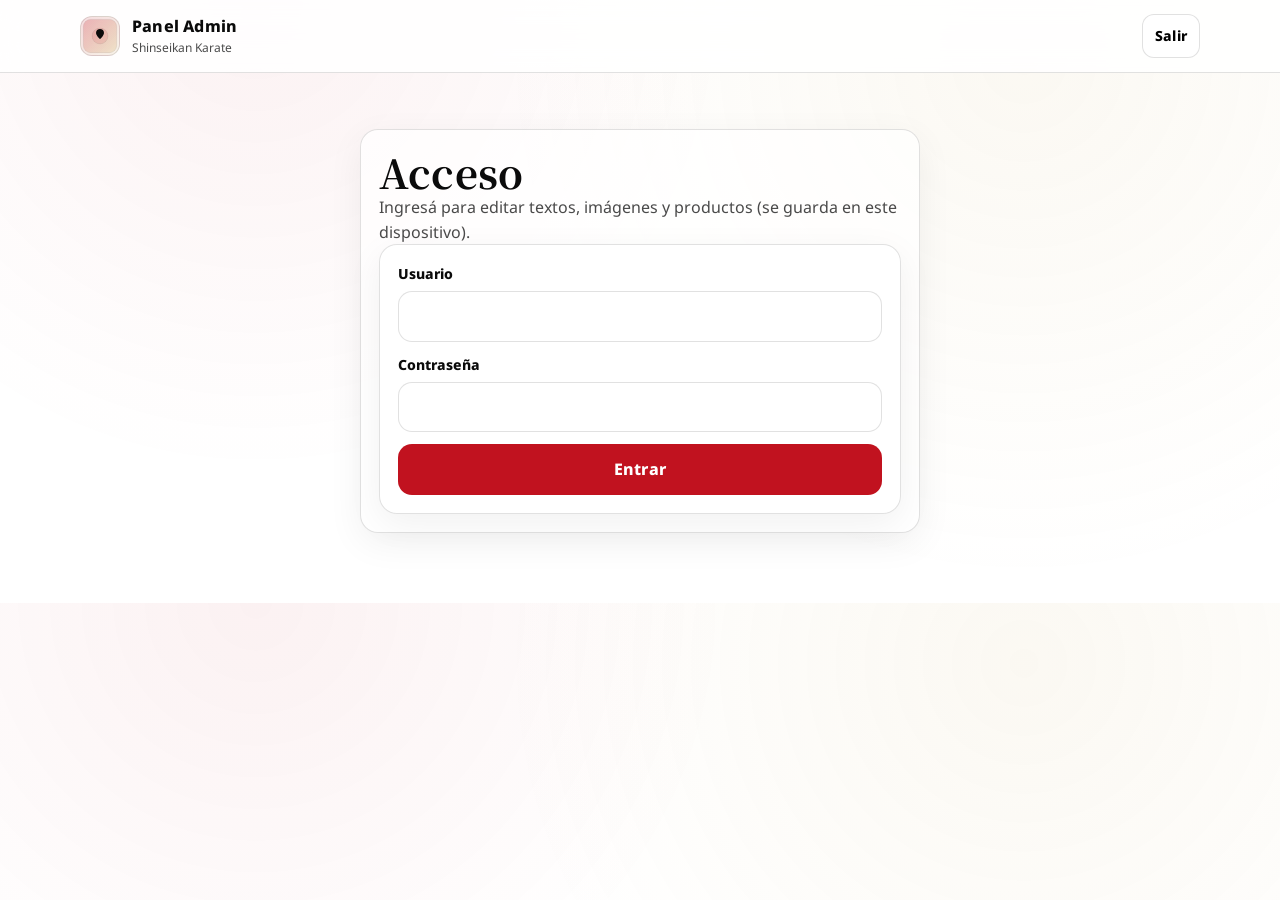
==== admin/index.html @ 9d5cec43 "goju ryu" ====
<!doctype html>
<html lang="es">
  <head>
    <meta charset="utf-8" />
    <meta name="viewport" content="width=device-width, initial-scale=1" />
    <meta name="robots" content="noindex,nofollow" />
    <title>Admin | Shinseikan Karate</title>
    <link rel="preconnect" href="https://fonts.googleapis.com" />
    <link rel="preconnect" href="https://fonts.gstatic.com" crossorigin />
    <link
      href="https://fonts.googleapis.com/css2?family=Noto+Sans:wght@400;600;700&family=Noto+Serif+JP:wght@600;700&display=swap"
      rel="stylesheet"
    />
    <link rel="stylesheet" href="../css/styles.css" />
    <link rel="stylesheet" href="../css/admin.css" />
  </head>

  <body class="admin-body">
    <header class="site-header admin-header">
      <div class="container header-inner">
        <a class="brand" href="../" aria-label="Volver al sitio">
          <img id="adminLogo" class="brand-logo" alt="Shinseikan Karate" />
          <div class="brand-text">
            <span class="brand-name">Panel Admin</span>
            <span class="brand-tagline">Shinseikan Karate</span>
          </div>
        </a>
        <div class="admin-header-actions">
          <button class="btn btn-ghost btn-small" id="btnLogout" type="button">Salir</button>
        </div>
      </div>
    </header>

    <main class="admin-main">
      <div class="container">
        <section class="admin-login card" id="loginPanel">
          <h1 class="section-title">Acceso</h1>
          <p class="section-lead">Ingresá para editar textos, imágenes y productos (se guarda en este dispositivo).</p>
          <form id="loginForm" class="form">
            <div class="form-row">
              <label for="u">Usuario</label>
              <input id="u" name="u" autocomplete="username" required />
            </div>
            <div class="form-row">
              <label for="p">Contraseña</label>
              <input id="p" name="p" type="password" autocomplete="current-password" required />
            </div>
            <div class="form-actions">
              <button class="btn btn-primary" type="submit">Entrar</button>
              <p class="form-note" id="loginError" role="alert" hidden></p>
            </div>
          </form>
        </section>

        <section id="adminPanel" hidden>
          <div class="admin-top">
            <div class="admin-intro">
              <h1 class="section-title">Administración</h1>
              <p class="section-lead">
                Cambios guardados en <code>localStorage</code>. Para verlos en la landing, recargá <code>/</code>.
              </p>
            </div>
            <div class="admin-actions">
              <button class="btn btn-dark" id="btnSaveAll" type="button">Guardar cambios</button>
              <button class="btn btn-ghost" id="btnReset" type="button">Restaurar defaults</button>
            </div>
          </div>

          <div class="admin-layout">
            <aside class="admin-nav card" aria-label="Secciones del panel">
              <button class="admin-tab" data-tab="tabBrand" type="button">Marca & contacto</button>
              <button class="admin-tab" data-tab="tabLanding" type="button">Textos landing</button>
              <button class="admin-tab" data-tab="tabMedia" type="button">Logo & medios</button>
              <button class="admin-tab" data-tab="tabDisciplines" type="button">Disciplinas</button>
              <button class="admin-tab" data-tab="tabClasses" type="button">Clases</button>
              <button class="admin-tab" data-tab="tabShop" type="button">Shop (KAI)</button>
              <button class="admin-tab" data-tab="tabBlocks" type="button">Bloques extra</button>
              <button class="admin-tab" data-tab="tabBackup" type="button">Backup</button>
            </aside>

            <section class="admin-content card" id="tabBrand" hidden>
              <h2 class="card-title">Marca & contacto</h2>
              <div class="form-grid">
                <div class="form-row">
                  <label for="brand_name">Nombre</label>
                  <input id="brand_name" />
                </div>
                <div class="form-row">
                  <label for="brand_tagline">Descripción</label>
                  <input id="brand_tagline" />
                </div>
                <div class="form-row">
                  <label for="sensei_name">Sensei principal</label>
                  <input id="sensei_name" />
                </div>
                <div class="form-row">
                  <label for="whatsapp_phone">WhatsApp (solo números, con país)</label>
                  <input id="whatsapp_phone" placeholder="543516742868" />
                </div>
                <div class="form-row">
                  <label for="address_full">Dirección</label>
                  <input id="address_full" />
                </div>
                <div class="form-row">
                  <label for="maps_url">Link “Abrir en Maps”</label>
                  <input id="maps_url" />
                </div>
                <div class="form-row">
                  <label for="maps_embed">Embed (iframe src)</label>
                  <input id="maps_embed" />
                </div>
              </div>
            </section>

            <section class="admin-content card" id="tabLanding" hidden>
              <h2 class="card-title">Textos landing</h2>
              <div class="form-grid">
                <div class="form-row">
                  <label for="hero_kicker">Hero kicker</label>
                  <input id="hero_kicker" />
                </div>
                <div class="form-row">
                  <label for="hero_title">Frase principal</label>
                  <input id="hero_title" />
                </div>
                <div class="form-row">
                  <label for="hero_subtitle">Subtítulo</label>
                  <textarea id="hero_subtitle" rows="3"></textarea>
                </div>
                <div class="form-row">
                  <label for="hero_bullets">Bullets (1 por línea)</label>
                  <textarea id="hero_bullets" rows="4"></textarea>
                </div>
                <div class="form-row">
                  <label for="hero_primary_cta">Botón 1</label>
                  <input id="hero_primary_cta" />
                </div>
                <div class="form-row">
                  <label for="hero_secondary_cta">Botón 2</label>
                  <input id="hero_secondary_cta" />
                </div>
                <div class="form-row">
                  <label for="about_title">Título “Sobre”</label>
                  <input id="about_title" />
                </div>
                <div class="form-row">
                  <label for="about_lead">Sobre (bajada)</label>
                  <input id="about_lead" />
                </div>
                <div class="form-row">
                  <label for="about_b1_title">Sobre — bloque 1 (título)</label>
                  <input id="about_b1_title" />
                </div>
                <div class="form-row">
                  <label for="about_b1_text">Sobre — bloque 1 (texto)</label>
                  <textarea id="about_b1_text" rows="3"></textarea>
                </div>
                <div class="form-row">
                  <label for="about_b2_title">Sobre — bloque 2 (título)</label>
                  <input id="about_b2_title" />
                </div>
                <div class="form-row">
                  <label for="about_b2_text">Sobre — bloque 2 (texto)</label>
                  <textarea id="about_b2_text" rows="3"></textarea>
                </div>
                <div class="form-row">
                  <label for="about_b3_title">Sobre — bloque 3 (título)</label>
                  <input id="about_b3_title" />
                </div>
                <div class="form-row">
                  <label for="about_b3_text">Sobre — bloque 3 (texto)</label>
                  <textarea id="about_b3_text" rows="3"></textarea>
                </div>
                <div class="form-row">
                  <label for="disciplines_lead">Disciplinas (bajada)</label>
                  <input id="disciplines_lead" />
                </div>
                <div class="form-row">
                  <label for="classes_lead">Clases (bajada)</label>
                  <input id="classes_lead" />
                </div>
                <div class="form-row">
                  <label for="classes_days">Días</label>
                  <input id="classes_days" />
                </div>
                <div class="form-row">
                  <label for="belts_lead">Cintos (bajada)</label>
                  <input id="belts_lead" />
                </div>
                <div class="form-row">
                  <label for="shop_lead">Shop (bajada)</label>
                  <input id="shop_lead" />
                </div>
                <div class="form-row">
                  <label for="location_lead">Ubicación (bajada)</label>
                  <input id="location_lead" />
                </div>
                <div class="form-row">
                  <label for="form_lead">Formulario (bajada)</label>
                  <input id="form_lead" />
                </div>
              </div>
            </section>

            <section class="admin-content card" id="tabMedia" hidden>
              <h2 class="card-title">Logo & medios</h2>
              <p class="card-text">
                El logo se guarda como imagen en <code>localStorage</code> (ideal PNG/SVG liviano). Si es muy grande, puede no
                guardar por límite de almacenamiento del navegador.
              </p>
              <div class="media-grid">
                <div class="media-preview">
                  <img id="logoPreview" alt="Vista previa del logo" />
                </div>
                <div class="media-actions">
                  <div class="form-row">
                    <label for="logoFile">Subir logo</label>
                    <input id="logoFile" type="file" accept="image/*" />
                  </div>
                  <div class="form-row">
                    <label for="logoAlt">Alt del logo</label>
                    <input id="logoAlt" />
                  </div>
                  <button class="btn btn-ghost" id="btnClearLogo" type="button">Quitar logo</button>
                </div>
              </div>
            </section>

            <section class="admin-content card" id="tabDisciplines" hidden>
              <h2 class="card-title">Disciplinas</h2>
              <div id="disciplinesEditor" class="stack"></div>
              <button class="btn btn-ghost" id="btnAddDiscipline" type="button">+ Agregar disciplina</button>
            </section>

            <section class="admin-content card" id="tabClasses" hidden>
              <h2 class="card-title">Clases (grupos)</h2>
              <div id="classesEditor" class="stack"></div>
              <button class="btn btn-ghost" id="btnAddClassGroup" type="button">+ Agregar grupo</button>
            </section>

            <section class="admin-content card" id="tabShop" hidden>
              <h2 class="card-title">Shop (KAI)</h2>
              <p class="card-text">Editá productos, imágenes y variantes (talle/color/precio).</p>
              <div id="productsEditor" class="stack"></div>
              <button class="btn btn-ghost" id="btnAddProduct" type="button">+ Agregar producto</button>
            </section>

            <section class="admin-content card" id="tabBlocks" hidden>
              <h2 class="card-title">Bloques extra</h2>
              <p class="card-text">
                Agregá secciones simples con título + texto. Se muestran en la landing debajo de “Disciplinas”.
              </p>
              <div id="blocksEditor" class="stack"></div>
              <button class="btn btn-ghost" id="btnAddBlock" type="button">+ Agregar bloque</button>
            </section>

            <section class="admin-content card" id="tabBackup" hidden>
              <h2 class="card-title">Backup</h2>
              <div class="grid-2">
                <div>
                  <h3 class="card-title">Exportar</h3>
                  <p class="card-text">Descargá un JSON con toda la configuración (recomendado antes de cambios grandes).</p>
                  <button class="btn btn-dark" id="btnExport" type="button">Descargar JSON</button>
                </div>
                <div>
                  <h3 class="card-title">Importar</h3>
                  <p class="card-text">Cargá un JSON exportado previamente.</p>
                  <input id="importFile" type="file" accept="application/json" />
                  <p class="form-note" id="importHint">Al importar, se reemplaza la configuración actual.</p>
                </div>
              </div>
            </section>
          </div>
        </section>
      </div>
    </main>

    <script src="../js/utils.js"></script>
    <script src="../js/storage.js"></script>
    <script src="../js/admin.js"></script>
  </body>
</html>
---- css/styles.css ----
:root {
  --bg: #ffffff;
  --fg: #0b0b0b;
  --muted: #4b4b4b;
  --subtle: #f3f3f3;
  --border: rgba(10, 10, 10, 0.12);
  --red: #c1121f;
  --gold: #c8a24a;
  --shadow: 0 18px 60px rgba(0, 0, 0, 0.12);
  --radius: 18px;
  --radius-sm: 12px;
  --container: 1120px;
  --font: "Noto Sans", system-ui, -apple-system, Segoe UI, Roboto, Arial, sans-serif;
  --font-jp: "Noto Serif JP", ui-serif, Georgia, serif;
}

*,
*::before,
*::after {
  box-sizing: border-box;
}

html {
  scroll-behavior: smooth;
}

body {
  margin: 0;
  color: var(--fg);
  background: var(--bg);
  font-family: var(--font);
  line-height: 1.55;
}

img {
  max-width: 100%;
  height: auto;
  display: block;
}

a {
  color: inherit;
  text-decoration: none;
}

button,
input,
textarea {
  font: inherit;
}

code {
  font-family: ui-monospace, SFMono-Regular, Menlo, Monaco, Consolas, "Liberation Mono", "Courier New", monospace;
}

.container {
  width: min(var(--container), calc(100% - 40px));
  margin: 0 auto;
}

.sr-only {
  position: absolute;
  width: 1px;
  height: 1px;
  padding: 0;
  margin: -1px;
  overflow: hidden;
  clip: rect(0, 0, 0, 0);
  white-space: nowrap;
  border: 0;
}

.skip-link {
  position: absolute;
  left: 16px;
  top: 16px;
  padding: 10px 12px;
  background: var(--fg);
  color: var(--bg);
  border-radius: 12px;
  transform: translateY(-200%);
  transition: transform 0.18s ease;
  z-index: 50;
}
.skip-link:focus {
  transform: translateY(0);
}

/* Header */
.site-header {
  position: sticky;
  top: 0;
  z-index: 40;
  background: rgba(255, 255, 255, 0.86);
  backdrop-filter: blur(14px);
  border-bottom: 1px solid var(--border);
}

.header-inner {
  display: flex;
  align-items: center;
  justify-content: space-between;
  gap: 16px;
  padding: 14px 0;
}

.brand {
  display: flex;
  align-items: center;
  gap: 12px;
}

.brand-logo {
  width: 44px;
  height: 44px;
  border-radius: 12px;
  background: linear-gradient(135deg, rgba(193, 18, 31, 0.14), rgba(200, 162, 74, 0.12));
  border: 1px solid var(--border);
}

.brand-name {
  font-weight: 800;
  letter-spacing: 0.2px;
}

.brand-tagline {
  display: block;
  font-size: 12px;
  color: var(--muted);
}

.nav {
  display: none;
  gap: 16px;
  align-items: center;
}

.nav a {
  font-size: 14px;
  color: rgba(11, 11, 11, 0.88);
  padding: 8px 10px;
  border-radius: 12px;
  transition: background 0.18s ease, color 0.18s ease;
}
.nav a:hover {
  background: rgba(0, 0, 0, 0.04);
}

.nav .nav-cta {
  background: var(--fg);
  color: var(--bg);
}
.nav .nav-cta:hover {
  background: #000;
}

.nav-toggle {
  width: 44px;
  height: 44px;
  border-radius: 14px;
  border: 1px solid var(--border);
  background: rgba(255, 255, 255, 0.6);
  display: inline-flex;
  align-items: center;
  justify-content: center;
}

.hamburger {
  width: 18px;
  height: 2px;
  background: var(--fg);
  position: relative;
  border-radius: 2px;
}
.hamburger::before,
.hamburger::after {
  content: "";
  position: absolute;
  left: 0;
  width: 18px;
  height: 2px;
  background: var(--fg);
  border-radius: 2px;
}
.hamburger::before {
  top: -6px;
}
.hamburger::after {
  top: 6px;
}

.mobile-nav {
  border-top: 1px solid var(--border);
  padding: 12px 0;
}
.mobile-nav a {
  display: block;
  padding: 12px 20px;
  color: rgba(11, 11, 11, 0.88);
}
.mobile-nav a:hover {
  background: rgba(0, 0, 0, 0.04);
}

@media (min-width: 980px) {
  .nav {
    display: flex;
  }
  .nav-toggle,
  .mobile-nav {
    display: none !important;
  }
}

/* Sections */
.section {
  padding: 72px 0;
}
.section-alt {
  background: linear-gradient(180deg, rgba(0, 0, 0, 0.018), rgba(0, 0, 0, 0.008));
}

.section-head {
  margin-bottom: 28px;
  display: grid;
  gap: 10px;
}

.section-title {
  margin: 0;
  font-size: clamp(26px, 3.2vw, 40px);
  line-height: 1.18;
  font-family: var(--font-jp);
  letter-spacing: 0.2px;
}

.section-lead {
  margin: 0;
  max-width: 70ch;
  color: rgba(11, 11, 11, 0.74);
}

/* Hero */
.hero {
  position: relative;
  overflow: clip;
  padding: 76px 0 46px;
}

.hero-inner {
  display: grid;
  gap: 24px;
}

.hero-copy {
  max-width: 68ch;
}

.hero-kicker {
  margin: 0 0 12px;
  display: inline-flex;
  align-items: center;
  gap: 10px;
  font-size: 13px;
  letter-spacing: 0.18em;
  text-transform: uppercase;
  color: rgba(11, 11, 11, 0.7);
}
.hero-kicker::before {
  content: "";
  width: 34px;
  height: 1px;
  background: linear-gradient(90deg, var(--red), transparent);
}

.hero-title {
  margin: 0 0 12px;
  font-size: clamp(36px, 4.2vw, 60px);
  line-height: 1.04;
  font-family: var(--font-jp);
}

.hero-subtitle {
  margin: 0 0 22px;
  color: rgba(11, 11, 11, 0.74);
}

.hero-actions {
  display: flex;
  flex-wrap: wrap;
  gap: 12px;
  margin-bottom: 18px;
}

.hero-meta {
  display: flex;
  flex-wrap: wrap;
  gap: 10px;
}

.meta-pill {
  border: 1px solid var(--border);
  background: rgba(255, 255, 255, 0.7);
  border-radius: 999px;
  padding: 10px 12px;
  display: inline-flex;
  gap: 10px;
  align-items: baseline;
}
.meta-label {
  font-size: 12px;
  color: rgba(11, 11, 11, 0.62);
}
.meta-value {
  font-weight: 700;
}

.hero-card {
  border: 1px solid var(--border);
  border-radius: var(--radius);
  background: rgba(255, 255, 255, 0.78);
  box-shadow: var(--shadow);
  padding: 18px;
  align-self: start;
}

.hero-card-top {
  display: flex;
  gap: 14px;
  align-items: center;
  margin-bottom: 12px;
}

.seal {
  width: 44px;
  height: 44px;
  border-radius: 14px;
  display: grid;
  place-items: center;
  color: var(--fg);
  background: linear-gradient(135deg, rgba(193, 18, 31, 0.16), rgba(200, 162, 74, 0.16));
  border: 1px solid var(--border);
  font-family: var(--font-jp);
  font-weight: 800;
  letter-spacing: 0.04em;
}

.hero-card-title {
  margin: 0;
  font-weight: 800;
}
.hero-card-sub {
  margin: 0;
  color: rgba(11, 11, 11, 0.68);
  font-size: 13px;
}

.hero-bullets {
  list-style: none;
  padding: 0;
  margin: 0 0 14px;
  display: grid;
  gap: 8px;
  color: rgba(11, 11, 11, 0.74);
}
.hero-bullets li {
  display: flex;
  gap: 10px;
}
.hero-bullets li::before {
  content: "";
  width: 10px;
  height: 10px;
  margin-top: 7px;
  border-radius: 999px;
  background: var(--gold);
  box-shadow: 0 0 0 3px rgba(200, 162, 74, 0.14);
}

.hero-bg {
  position: absolute;
  inset: 0;
  pointer-events: none;
}
.hero-grid {
  position: absolute;
  inset: -40px;
  opacity: 0.16;
  background-image: linear-gradient(var(--border) 1px, transparent 1px),
    linear-gradient(90deg, var(--border) 1px, transparent 1px);
  background-size: 72px 72px;
  transform: skewY(-6deg);
  transform-origin: top left;
}
.hero-sun {
  position: absolute;
  right: -160px;
  top: -160px;
  width: 420px;
  height: 420px;
  border-radius: 999px;
  background: radial-gradient(circle at 30% 30%, rgba(193, 18, 31, 0.22), rgba(193, 18, 31, 0.02) 60%);
}

@media (min-width: 980px) {
  .hero-inner {
    grid-template-columns: 1.3fr 0.9fr;
    align-items: center;
    gap: 26px;
  }
  .hero {
    padding: 96px 0 66px;
  }
}

/* Cards & grids */
.grid-3,
.grid-4,
.grid-2 {
  display: grid;
  gap: 14px;
}
.grid-3 {
  grid-template-columns: 1fr;
}
.grid-4 {
  grid-template-columns: 1fr;
}
.grid-2 {
  grid-template-columns: 1fr;
}

@media (min-width: 780px) {
  .grid-3 {
    grid-template-columns: repeat(3, 1fr);
  }
  .grid-4 {
    grid-template-columns: repeat(2, 1fr);
  }
  .grid-2 {
    grid-template-columns: repeat(2, 1fr);
  }
}
@media (min-width: 980px) {
  .grid-4 {
    grid-template-columns: repeat(4, 1fr);
  }
}

.card {
  border: 1px solid var(--border);
  background: rgba(255, 255, 255, 0.7);
  border-radius: var(--radius);
  padding: 18px;
  box-shadow: 0 10px 36px rgba(0, 0, 0, 0.06);
}
.card-title {
  margin: 0 0 8px;
  font-size: 18px;
  font-weight: 800;
}
.card-text {
  margin: 0;
  color: rgba(11, 11, 11, 0.72);
}

.discipline-card .disc-icon {
  width: 44px;
  height: 44px;
  border-radius: 14px;
  display: grid;
  place-items: center;
  border: 1px solid var(--border);
  background: rgba(193, 18, 31, 0.06);
  font-size: 18px;
  margin-bottom: 12px;
}
.discipline-card:hover {
  transform: translateY(-2px);
}

/* Buttons */
.btn {
  display: inline-flex;
  align-items: center;
  justify-content: center;
  gap: 10px;
  border-radius: 14px;
  padding: 12px 14px;
  border: 1px solid transparent;
  font-weight: 800;
  letter-spacing: 0.2px;
  transition: transform 0.16s ease, background 0.16s ease, border-color 0.16s ease, color 0.16s ease;
  cursor: pointer;
}
.btn:active {
  transform: translateY(1px);
}
.btn-primary {
  background: var(--red);
  color: #fff;
  border-color: rgba(193, 18, 31, 0.35);
}
.btn-primary:hover {
  background: #a80f1a;
}
.btn-ghost {
  background: rgba(255, 255, 255, 0.64);
  border-color: var(--border);
}
.btn-ghost:hover {
  background: rgba(0, 0, 0, 0.03);
}
.btn-dark {
  background: var(--fg);
  color: var(--bg);
  border-color: rgba(0, 0, 0, 0.34);
}
.btn-dark:hover {
  background: #000;
}
.btn-small {
  padding: 10px 12px;
  border-radius: 12px;
  font-size: 14px;
}

/* Classes */
.classes-panel {
  border: 1px solid var(--border);
  background: linear-gradient(135deg, rgba(0, 0, 0, 0.02), rgba(193, 18, 31, 0.02));
  border-radius: var(--radius);
  padding: 18px;
  display: flex;
  flex-wrap: wrap;
  gap: 12px;
  align-items: center;
  justify-content: space-between;
  margin-bottom: 14px;
}
.classes-days-label {
  margin: 0;
  font-size: 12px;
  color: rgba(11, 11, 11, 0.62);
  text-transform: uppercase;
  letter-spacing: 0.14em;
}
.classes-days-value {
  margin: 0;
  font-weight: 900;
  font-size: 18px;
  font-family: var(--font-jp);
}

/* Belts */
.belts {
  display: grid;
  grid-template-columns: repeat(2, 1fr);
  gap: 12px;
}
@media (min-width: 720px) {
  .belts {
    grid-template-columns: repeat(4, 1fr);
  }
}
@media (min-width: 980px) {
  .belts {
    grid-template-columns: repeat(8, 1fr);
  }
}
.belt {
  border: 1px solid var(--border);
  background: rgba(255, 255, 255, 0.72);
  border-radius: 16px;
  overflow: hidden;
  min-height: 92px;
  display: grid;
  grid-template-rows: 18px 1fr;
}
.belt-swatch {
  background: var(--belt, #eee);
  border-bottom: 1px solid rgba(0, 0, 0, 0.12);
}
.belt-name {
  margin: 0;
  padding: 12px;
  font-weight: 800;
  font-size: 14px;
  text-align: center;
}

/* Shop */
.kai {
  color: var(--gold);
  text-shadow: 0 1px 0 rgba(0, 0, 0, 0.06);
}
.products-toolbar {
  display: flex;
  gap: 12px;
  flex-wrap: wrap;
  align-items: center;
  justify-content: space-between;
  margin-bottom: 14px;
}
.search input {
  width: min(420px, 100%);
  padding: 12px 12px;
  border-radius: 14px;
  border: 1px solid var(--border);
  background: rgba(255, 255, 255, 0.72);
}
.chips {
  display: flex;
  flex-wrap: wrap;
  gap: 8px;
}
.chip {
  border: 1px solid var(--border);
  background: rgba(255, 255, 255, 0.7);
  border-radius: 999px;
  padding: 8px 10px;
  font-size: 13px;
  cursor: pointer;
}
.chip[data-active="true"] {
  border-color: rgba(193, 18, 31, 0.26);
  background: rgba(193, 18, 31, 0.06);
}

.grid-products {
  display: grid;
  grid-template-columns: 1fr;
  gap: 14px;
}
@media (min-width: 760px) {
  .grid-products {
    grid-template-columns: repeat(2, 1fr);
  }
}
@media (min-width: 1100px) {
  .grid-products {
    grid-template-columns: repeat(3, 1fr);
  }
}

.product {
  border: 1px solid var(--border);
  border-radius: var(--radius);
  overflow: hidden;
  background: rgba(255, 255, 255, 0.74);
  box-shadow: 0 10px 36px rgba(0, 0, 0, 0.06);
  display: grid;
}
.product-media {
  aspect-ratio: 16/10;
  background: linear-gradient(135deg, rgba(0, 0, 0, 0.05), rgba(193, 18, 31, 0.04));
  display: grid;
  place-items: center;
}
.product-media img {
  width: 100%;
  height: 100%;
  object-fit: cover;
}
.product-body {
  padding: 16px;
  display: grid;
  gap: 10px;
}
.product-title {
  margin: 0;
  font-weight: 900;
}
.product-desc {
  margin: 0;
  color: rgba(11, 11, 11, 0.72);
  font-size: 14px;
}
.product-row {
  display: flex;
  gap: 10px;
  align-items: center;
  justify-content: space-between;
}
.price {
  font-weight: 900;
  font-family: var(--font-jp);
}
.variant {
  width: 100%;
  padding: 10px 12px;
  border-radius: 14px;
  border: 1px solid var(--border);
  background: rgba(255, 255, 255, 0.75);
}

/* Location */
.location-grid {
  display: grid;
  gap: 14px;
}
@media (min-width: 980px) {
  .location-grid {
    grid-template-columns: 1fr 1.3fr;
    align-items: stretch;
  }
}
.location-actions {
  display: flex;
  flex-wrap: wrap;
  gap: 10px;
  margin-top: 12px;
}
.mini-list {
  margin: 14px 0 0;
  padding: 0;
  display: grid;
  gap: 10px;
}
.mini-list div {
  display: grid;
  gap: 2px;
}
.mini-list dt {
  font-size: 12px;
  color: rgba(11, 11, 11, 0.62);
  letter-spacing: 0.14em;
  text-transform: uppercase;
}
.mini-list dd {
  margin: 0;
  font-weight: 800;
}

.map {
  border-radius: var(--radius);
  overflow: hidden;
  border: 1px solid var(--border);
  min-height: 320px;
  background: rgba(0, 0, 0, 0.02);
}
.map iframe {
  width: 100%;
  height: 100%;
  min-height: 320px;
  border: 0;
}

/* Form */
.form {
  border: 1px solid var(--border);
  border-radius: var(--radius);
  background: rgba(255, 255, 255, 0.74);
  box-shadow: 0 10px 36px rgba(0, 0, 0, 0.06);
  padding: 18px;
  max-width: 720px;
}
.form-row {
  display: grid;
  gap: 6px;
  margin-bottom: 12px;
}
.form-row label {
  font-weight: 800;
  font-size: 14px;
}
.form-row input,
.form-row textarea {
  padding: 12px 12px;
  border-radius: 14px;
  border: 1px solid var(--border);
  background: rgba(255, 255, 255, 0.76);
}
.form-actions {
  display: grid;
  gap: 10px;
  margin-top: 12px;
}
.form-note {
  margin: 0;
  font-size: 13px;
  color: rgba(11, 11, 11, 0.64);
}

/* Footer */
.site-footer {
  padding: 44px 0;
  border-top: 1px solid var(--border);
  background: rgba(0, 0, 0, 0.012);
}
.footer-inner {
  display: grid;
  gap: 14px;
}
.footer-name {
  margin: 0;
  font-weight: 900;
  font-family: var(--font-jp);
}
.footer-sub {
  margin: 6px 0 0;
  color: rgba(11, 11, 11, 0.66);
}
.footer-links {
  display: flex;
  flex-wrap: wrap;
  gap: 10px;
}
.footer-links a {
  padding: 8px 10px;
  border-radius: 12px;
  border: 1px solid var(--border);
  background: rgba(255, 255, 255, 0.66);
  font-size: 14px;
}
.footer-links a:hover {
  background: rgba(0, 0, 0, 0.03);
}
.footer-small {
  margin: 0;
  color: rgba(11, 11, 11, 0.6);
  font-size: 13px;
}

/* Reveal */
.reveal {
  opacity: 0;
  transform: translateY(10px);
  transition: opacity 0.55s ease, transform 0.55s ease;
}
.reveal.is-visible {
  opacity: 1;
  transform: translateY(0);
}

@media (prefers-reduced-motion: reduce) {
  html {
    scroll-behavior: auto;
  }
  .reveal {
    transition: none;
  }
  .btn {
    transition: none;
  }
}
---- css/admin.css ----
.admin-body {
  background: radial-gradient(circle at 20% 0%, rgba(193, 18, 31, 0.06), transparent 40%),
    radial-gradient(circle at 80% 10%, rgba(200, 162, 74, 0.07), transparent 45%),
    var(--bg);
}

.admin-header .brand-logo {
  width: 40px;
  height: 40px;
}

.admin-main {
  padding: 26px 0 70px;
}

.admin-login {
  max-width: 560px;
  margin: 30px auto 0;
}

.admin-top {
  display: flex;
  flex-wrap: wrap;
  gap: 12px;
  align-items: flex-end;
  justify-content: space-between;
  margin-bottom: 14px;
}

.admin-actions {
  display: flex;
  gap: 10px;
  flex-wrap: wrap;
}

.admin-layout {
  display: grid;
  gap: 14px;
}

@media (min-width: 980px) {
  .admin-layout {
    grid-template-columns: 300px 1fr;
    align-items: start;
  }
}

.admin-nav {
  padding: 12px;
  display: grid;
  gap: 8px;
  position: sticky;
  top: 78px;
}

.admin-tab {
  width: 100%;
  text-align: left;
  border: 1px solid var(--border);
  background: rgba(255, 255, 255, 0.72);
  border-radius: 14px;
  padding: 10px 12px;
  cursor: pointer;
  font-weight: 800;
}
.admin-tab[data-active="true"] {
  background: rgba(193, 18, 31, 0.06);
  border-color: rgba(193, 18, 31, 0.22);
}

.admin-content {
  padding: 18px;
}

.form-grid {
  display: grid;
  gap: 12px;
}
@media (min-width: 780px) {
  .form-grid {
    grid-template-columns: repeat(2, 1fr);
  }
  .form-grid .form-row:nth-child(3n) {
    grid-column: span 2;
  }
}

.media-grid {
  display: grid;
  gap: 14px;
  align-items: start;
}
@media (min-width: 900px) {
  .media-grid {
    grid-template-columns: 0.9fr 1.1fr;
  }
}
.media-preview {
  border: 1px solid var(--border);
  border-radius: var(--radius);
  background: rgba(255, 255, 255, 0.75);
  min-height: 220px;
  display: grid;
  place-items: center;
  overflow: hidden;
}
.media-preview img {
  width: 100%;
  height: 100%;
  object-fit: contain;
  padding: 18px;
}
.media-actions {
  display: grid;
  gap: 10px;
}

.stack {
  display: grid;
  gap: 10px;
  margin-bottom: 12px;
}

.item {
  border: 1px solid var(--border);
  border-radius: 16px;
  background: rgba(255, 255, 255, 0.7);
  padding: 12px;
  display: grid;
  gap: 10px;
}
.item-head {
  display: flex;
  gap: 10px;
  align-items: center;
  justify-content: space-between;
}
.item-title {
  margin: 0;
  font-weight: 900;
}
.item-actions {
  display: flex;
  gap: 8px;
  flex-wrap: wrap;
}

.item-grid {
  display: grid;
  gap: 10px;
}
@media (min-width: 780px) {
  .item-grid {
    grid-template-columns: repeat(2, 1fr);
  }
}

.variants {
  display: grid;
  gap: 8px;
}
.variant-row {
  display: grid;
  grid-template-columns: 1fr 140px 44px;
  gap: 8px;
  align-items: center;
}
.variant-row input {
  width: 100%;
}

#loginError {
  color: var(--red);
  font-weight: 700;
}
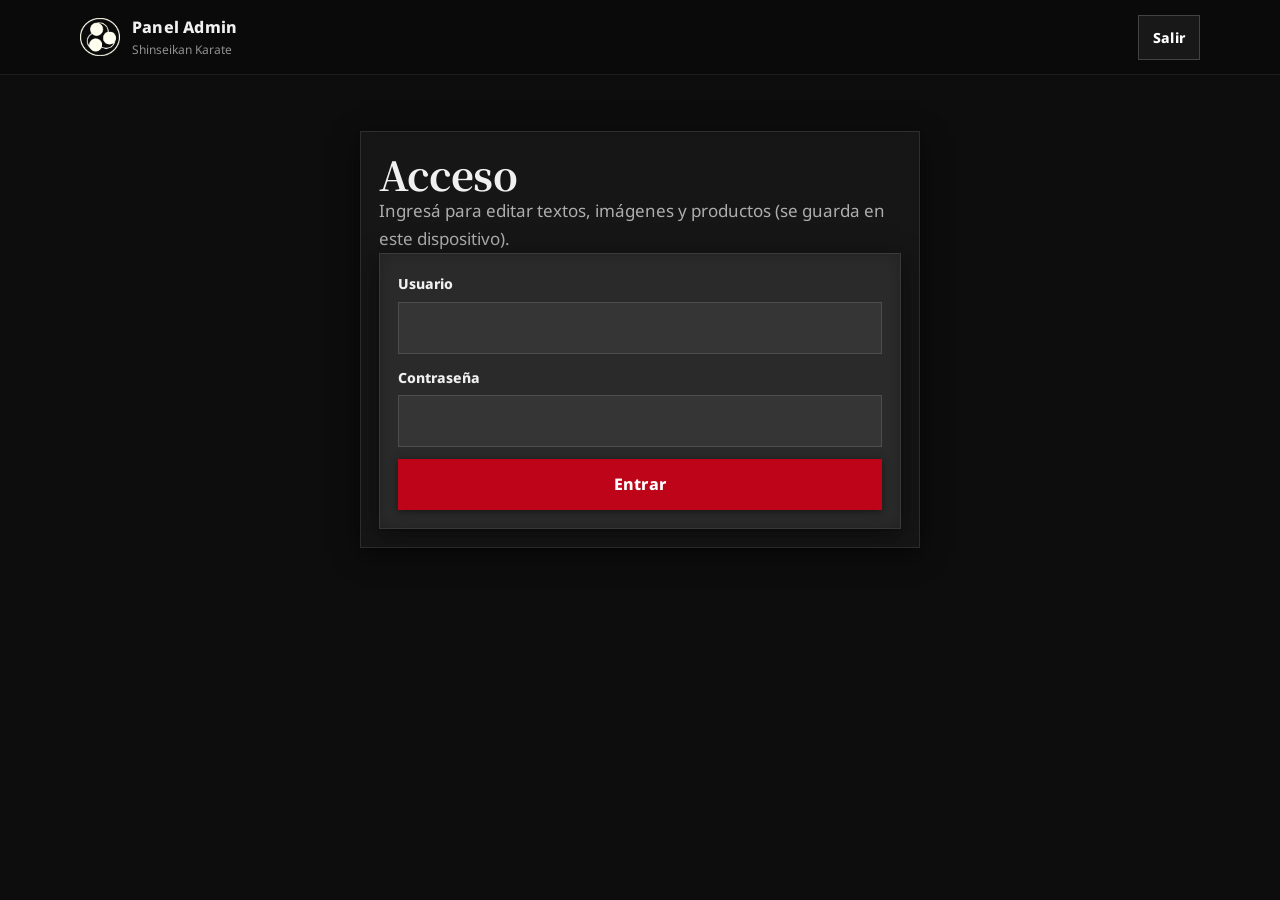
==== commit 32c87615: "pagina web" ====
--- a/admin/index.html
+++ b/admin/index.html
@@ -19,7 +19,7 @@
     <header class="site-header admin-header">
       <div class="container header-inner">
         <a class="brand" href="../" aria-label="Volver al sitio">
-          <img id="adminLogo" class="brand-logo" alt="Shinseikan Karate" />
+          <img id="adminLogo" class="brand-logo" alt="Shinseikan Karate" src="../img/logo-blanco.png" />
           <div class="brand-text">
             <span class="brand-name">Panel Admin</span>
             <span class="brand-tagline">Shinseikan Karate</span>
--- a/css/styles.css
+++ b/css/styles.css
@@ -1,18 +1,23 @@
-:root {
-  --bg: #ffffff;
-  --fg: #0b0b0b;
-  --muted: #4b4b4b;
-  --subtle: #f3f3f3;
-  --border: rgba(10, 10, 10, 0.12);
-  --red: #c1121f;
-  --gold: #c8a24a;
-  --shadow: 0 18px 60px rgba(0, 0, 0, 0.12);
-  --radius: 18px;
-  --radius-sm: 12px;
-  --container: 1120px;
-  --font: "Noto Sans", system-ui, -apple-system, Segoe UI, Roboto, Arial, sans-serif;
-  --font-jp: "Noto Serif JP", ui-serif, Georgia, serif;
-}
+:root { 
+  --bg: #111111; 
+  --fg: #ffffff; 
+  --text: #f0f0f0; 
+  --muted: rgba(255, 255, 255, 0.50); 
+  --soft: rgba(255, 255, 255, 0.70); 
+  --subtle: rgba(255, 255, 255, 0.04); 
+  --warm: rgba(193, 18, 31, 0.08); 
+  --border: rgba(255, 255, 255, 0.10); 
+  --red: #BD0418; 
+  --red-hover: #EB0000; 
+  --gold: #c8a24a; 
+  --shadow: 0 1px 2px rgba(0,0,0,0.3), 0 6px 24px rgba(0,0,0,0.5); 
+  --shadow-hero: 0 18px 60px rgba(0,0,0,0.6); 
+  --radius: 0px; 
+  --radius-sm: 0px; 
+  --container: 1120px; 
+  --font: "Noto Sans", system-ui, -apple-system, Segoe UI, Roboto, Arial, sans-serif; 
+  --font-jp: "Noto Serif JP", ui-serif, Georgia, serif; 
+} 
 
 *,
 *::before,
@@ -29,7 +34,8 @@
   color: var(--fg);
   background: var(--bg);
   font-family: var(--font);
-  line-height: 1.55;
+  line-height: 1.65;
+  color: var(--text);
 }
 
 img {
@@ -70,31 +76,36 @@
   border: 0;
 }
 
-.skip-link {
-  position: absolute;
-  left: 16px;
-  top: 16px;
-  padding: 10px 12px;
-  background: var(--fg);
-  color: var(--bg);
-  border-radius: 12px;
-  transform: translateY(-200%);
-  transition: transform 0.18s ease;
-  z-index: 50;
-}
+.skip-link { 
+  position: absolute; 
+  left: 16px; 
+  top: 16px; 
+  padding: 10px 12px; 
+  background: var(--fg); 
+  color: #0b0b0b; 
+  border-radius: 0; 
+  transform: translateY(-200%); 
+  transition: transform 0.18s ease; 
+  z-index: 50; 
+} 
 .skip-link:focus {
   transform: translateY(0);
 }
 
 /* Header */
-.site-header {
-  position: sticky;
-  top: 0;
-  z-index: 40;
-  background: rgba(255, 255, 255, 0.86);
-  backdrop-filter: blur(14px);
-  border-bottom: 1px solid var(--border);
-}
+.site-header { 
+  position: sticky; 
+  top: 0; 
+  z-index: 40; 
+  background: rgba(11,11,11,0.88); 
+  backdrop-filter: blur(16px); 
+  border-bottom: 1px solid rgba(255,255,255,0.08); 
+  transition: box-shadow 0.25s ease, background 0.25s ease; 
+} 
+.site-header.scrolled { 
+  background: rgba(8,8,8,0.96); 
+  box-shadow: 0 1px 0 rgba(255,255,255,0.06), 0 4px 20px rgba(0,0,0,0.6); 
+} 
 
 .header-inner {
   display: flex;
@@ -110,24 +121,39 @@
   gap: 12px;
 }
 
-.brand-logo {
-  width: 44px;
-  height: 44px;
-  border-radius: 12px;
-  background: linear-gradient(135deg, rgba(193, 18, 31, 0.14), rgba(200, 162, 74, 0.12));
-  border: 1px solid var(--border);
-}
+.brand-logo { 
+  width: 40px; 
+  height: 40px; 
+  object-fit: contain; 
+} 
+
+/* Logo top container */
+.logo-top-container {
+  display: flex;
+  justify-content: center;
+  align-items: center;
+  padding: 24px 0;
+  background: var(--bg);
+}
+
+.top-logo { 
+  width: 120px; 
+  height: 120px; 
+  object-fit: contain; 
+  border-radius: var(--radius-sm); 
+  border: 1px solid var(--border); 
+} 
 
 .brand-name {
   font-weight: 800;
   letter-spacing: 0.2px;
 }
 
-.brand-tagline {
-  display: block;
-  font-size: 12px;
-  color: var(--muted);
-}
+.brand-tagline { 
+  display: block; 
+  font-size: 12px; 
+  color: rgba(255,255,255,0.55); 
+} 
 
 .nav {
   display: none;
@@ -137,51 +163,52 @@
 
 .nav a {
   font-size: 14px;
-  color: rgba(11, 11, 11, 0.88);
+  color: var(--text);
   padding: 8px 10px;
-  border-radius: 12px;
+  border-radius: 0;
   transition: background 0.18s ease, color 0.18s ease;
 }
-.nav a:hover {
-  background: rgba(0, 0, 0, 0.04);
-}
-
-.nav .nav-cta {
-  background: var(--fg);
-  color: var(--bg);
-}
-.nav .nav-cta:hover {
-  background: #000;
-}
-
-.nav-toggle {
-  width: 44px;
-  height: 44px;
-  border-radius: 14px;
-  border: 1px solid var(--border);
-  background: rgba(255, 255, 255, 0.6);
-  display: inline-flex;
-  align-items: center;
-  justify-content: center;
-}
-
-.hamburger {
-  width: 18px;
-  height: 2px;
-  background: var(--fg);
-  position: relative;
-  border-radius: 2px;
-}
-.hamburger::before,
-.hamburger::after {
+.nav a:hover { 
+  background: rgba(255,255,255,0.06); 
+} 
+
+.nav .nav-cta { 
+  background: #BD0418; 
+  color: #ffffff; 
+  border: 1px solid rgba(189,4,24,0.6); 
+} 
+.nav .nav-cta:hover { 
+  background: #EB0000; 
+} 
+
+.nav-toggle { 
+  width: 44px; 
+  height: 44px; 
+  border-radius: 0; 
+  border: 1px solid rgba(255,255,255,0.16); 
+  background: rgba(255,255,255,0.08); 
+  display: inline-flex; 
+  align-items: center; 
+  justify-content: center; 
+} 
+
+.hamburger { 
+  width: 18px; 
+  height: 2px; 
+  background: #ffffff; 
+  position: relative; 
+  border-radius: 2px; 
+} 
+.hamburger::before, 
+.hamburger::after { 
   content: "";
   position: absolute;
   left: 0;
   width: 18px;
   height: 2px;
-  background: var(--fg);
-  border-radius: 2px;
-}
+  background: #ffffff; 
+  border-radius: 2px; 
+} 
 .hamburger::before {
   top: -6px;
 }
@@ -196,11 +223,11 @@
 .mobile-nav a {
   display: block;
   padding: 12px 20px;
-  color: rgba(11, 11, 11, 0.88);
-}
-.mobile-nav a:hover {
-  background: rgba(0, 0, 0, 0.04);
-}
+  color: var(--text);
+}
+.mobile-nav a:hover { 
+  background: rgba(255,255,255,0.06); 
+} 
 
 @media (min-width: 980px) {
   .nav {
@@ -216,9 +243,9 @@
 .section {
   padding: 72px 0;
 }
-.section-alt {
-  background: linear-gradient(180deg, rgba(0, 0, 0, 0.018), rgba(0, 0, 0, 0.008));
-}
+.section-alt { 
+  background: rgba(193,18,31,0.06); 
+} 
 
 .section-head {
   margin-bottom: 28px;
@@ -231,14 +258,15 @@
   font-size: clamp(26px, 3.2vw, 40px);
   line-height: 1.18;
   font-family: var(--font-jp);
-  letter-spacing: 0.2px;
-}
-
-.section-lead {
-  margin: 0;
-  max-width: 70ch;
-  color: rgba(11, 11, 11, 0.74);
-}
+  letter-spacing: -0.022em;
+}
+
+.section-lead { 
+  margin: 0; 
+  max-width: 62ch; 
+  color: rgba(255,255,255,0.65); 
+  font-size: 1.0625rem; 
+} 
 
 /* Hero */
 .hero {
@@ -256,34 +284,35 @@
   max-width: 68ch;
 }
 
-.hero-kicker {
+.hero-kicker { 
   margin: 0 0 12px;
   display: inline-flex;
   align-items: center;
   gap: 10px;
   font-size: 13px;
-  letter-spacing: 0.18em;
+  letter-spacing: 0.12em;
   text-transform: uppercase;
-  color: rgba(11, 11, 11, 0.7);
-}
-.hero-kicker::before {
+  color: rgba(255,255,255,0.85); 
+} 
+.hero-kicker::before { 
   content: "";
   width: 34px;
   height: 1px;
-  background: linear-gradient(90deg, var(--red), transparent);
-}
+  background: linear-gradient(90deg, var(--red), transparent); 
+} 
 
 .hero-title {
   margin: 0 0 12px;
   font-size: clamp(36px, 4.2vw, 60px);
   line-height: 1.04;
   font-family: var(--font-jp);
-}
-
-.hero-subtitle {
-  margin: 0 0 22px;
-  color: rgba(11, 11, 11, 0.74);
-}
+  letter-spacing: -0.022em;
+}
+
+.hero-subtitle { 
+  margin: 0 0 22px; 
+  color: rgba(255,255,255,0.65); 
+} 
 
 .hero-actions {
   display: flex;
@@ -298,31 +327,32 @@
   gap: 10px;
 }
 
-.meta-pill {
-  border: 1px solid var(--border);
-  background: rgba(255, 255, 255, 0.7);
-  border-radius: 999px;
-  padding: 10px 12px;
-  display: inline-flex;
-  gap: 10px;
-  align-items: baseline;
-}
-.meta-label {
-  font-size: 12px;
-  color: rgba(11, 11, 11, 0.62);
-}
+.meta-pill { 
+  border: 1px solid var(--border); 
+  background: rgba(255,255,255,0.05); 
+  border-radius: 0; 
+  padding: 11px 16px; 
+  display: inline-flex; 
+  gap: 10px; 
+  align-items: baseline; 
+  font-size: 13.5px; 
+} 
+.meta-label { 
+  font-size: 12px; 
+  color: rgba(255,255,255,0.55); 
+} 
 .meta-value {
   font-weight: 700;
 }
 
-.hero-card {
-  border: 1px solid var(--border);
-  border-radius: var(--radius);
-  background: rgba(255, 255, 255, 0.78);
-  box-shadow: var(--shadow);
-  padding: 18px;
-  align-self: start;
-}
+.hero-card { 
+  border: 1px solid rgba(193, 18, 31, 0.12); 
+  border-radius: 0; 
+  background: rgba(255,255,255,0.05); 
+  box-shadow: var(--shadow-hero); 
+  padding: 18px; 
+  align-self: start; 
+} 
 
 .hero-card-top {
   display: flex;
@@ -331,38 +361,38 @@
   margin-bottom: 12px;
 }
 
-.seal {
+.seal { 
   width: 44px;
   height: 44px;
-  border-radius: 14px;
+  border-radius: 0;
   display: grid;
   place-items: center;
-  color: var(--fg);
-  background: linear-gradient(135deg, rgba(193, 18, 31, 0.16), rgba(200, 162, 74, 0.16));
-  border: 1px solid var(--border);
-  font-family: var(--font-jp);
-  font-weight: 800;
-  letter-spacing: 0.04em;
-}
+  color: #ffffff; 
+  background: linear-gradient(135deg, rgba(189,4,24,0.22), rgba(200,162,74,0.10)); 
+  border: 1px solid rgba(255,255,255,0.14); 
+  font-family: var(--font-jp); 
+  font-weight: 800; 
+  letter-spacing: 0.04em; 
+} 
 
 .hero-card-title {
   margin: 0;
   font-weight: 800;
 }
-.hero-card-sub {
-  margin: 0;
-  color: rgba(11, 11, 11, 0.68);
-  font-size: 13px;
-}
-
-.hero-bullets {
+.hero-card-sub { 
+  margin: 0; 
+  color: rgba(255,255,255,0.65); 
+  font-size: 13px; 
+} 
+
+.hero-bullets { 
   list-style: none;
   padding: 0;
   margin: 0 0 14px;
   display: grid;
   gap: 8px;
-  color: rgba(11, 11, 11, 0.74);
-}
+  color: rgba(255,255,255,0.70); 
+} 
 .hero-bullets li {
   display: flex;
   gap: 10px;
@@ -372,9 +402,9 @@
   width: 10px;
   height: 10px;
   margin-top: 7px;
-  border-radius: 999px;
+  border-radius: 0;
   background: var(--gold);
-  box-shadow: 0 0 0 3px rgba(200, 162, 74, 0.14);
+  box-shadow: 0 0 0 2px rgba(200, 162, 74, 0.1);
 }
 
 .hero-bg {
@@ -382,25 +412,173 @@
   inset: 0;
   pointer-events: none;
 }
-.hero-grid {
-  position: absolute;
-  inset: -40px;
-  opacity: 0.16;
-  background-image: linear-gradient(var(--border) 1px, transparent 1px),
-    linear-gradient(90deg, var(--border) 1px, transparent 1px);
-  background-size: 72px 72px;
-  transform: skewY(-6deg);
-  transform-origin: top left;
-}
-.hero-sun {
+.hero-grid { 
+  position: absolute; 
+  inset: -40px; 
+  opacity: 0.09; 
+  background-image: linear-gradient(var(--border) 1px, transparent 1px), 
+    linear-gradient(90deg, var(--border) 1px, transparent 1px); 
+  background-size: 72px 72px; 
+  transform: skewY(-6deg); 
+  transform-origin: top left; 
+} 
+.hero-sun { 
   position: absolute;
   right: -160px;
   top: -160px;
   width: 420px;
   height: 420px;
   border-radius: 999px;
-  background: radial-gradient(circle at 30% 30%, rgba(193, 18, 31, 0.22), rgba(193, 18, 31, 0.02) 60%);
-}
+  background: radial-gradient( 
+    circle at 30% 30%, 
+    rgba(193, 18, 31, 0.14), 
+    rgba(200, 162, 74, 0.06) 55%, 
+    transparent 70% 
+  ); 
+} 
+
+/* Home hero (referencia) */ 
+.home .logo-top-container { 
+  display: none; 
+} 
+ 
+.home .hero { 
+  padding: 44px 0 56px; 
+} 
+ 
+.home .hero-inner { 
+  grid-template-columns: 1fr; 
+  place-items: center; 
+  text-align: center; 
+  gap: 20px; 
+} 
+ 
+.home .hero-copy { 
+  max-width: 820px; 
+} 
+ 
+.home .hero-logo-wrap { 
+  width: min(440px, 96vw); 
+  aspect-ratio: 1/1; 
+  display: grid; 
+  place-items: center; 
+  margin: 0 auto 6px; 
+  background: radial-gradient(circle at center, rgba(193,18,31,0.18) 0%, transparent 68%); 
+} 
+ 
+@keyframes spin-logo { 
+  from { transform: rotate(0deg); } 
+  to { transform: rotate(360deg); } 
+} 
+@keyframes logo-appear { 
+  from { opacity: 0; transform: scale(0.85); } 
+  to { opacity: 1; transform: scale(1); } 
+} 
+@keyframes glow-pulse { 
+  0%, 100% { filter: drop-shadow(0 0 30px rgba(193,18,31,0.35)); } 
+  50% { filter: drop-shadow(0 0 60px rgba(193,18,31,0.65)); } 
+} 
+ 
+.home .logo-hero-spin { 
+  width: 340px; 
+  height: 340px; 
+  display: block; 
+  margin: 0 auto; 
+  animation: spin-logo 18s linear infinite, logo-appear 0.8s ease-out both, glow-pulse 3.8s ease-in-out infinite; 
+  filter: drop-shadow(0 0 40px rgba(193,18,31,0.45)); 
+} 
+.home .logo-hero-spin:hover { 
+  animation-play-state: paused; 
+} 
+@media (min-width: 980px) { 
+  .home .logo-hero-spin { 
+    width: 390px; 
+    height: 390px; 
+  } 
+} 
+ 
+.home .hero-kicker { 
+  justify-content: center; 
+  margin: 0 auto 10px; 
+  padding: 0; 
+  background: transparent; 
+  border: 0; 
+  color: #ffffff; 
+  letter-spacing: 0.2em; 
+  font-size: 12px; 
+} 
+.home .hero-kicker::before { 
+  width: 46px; 
+  height: 2px; 
+  background: var(--red); 
+  border-radius: 2px; 
+} 
+ 
+.home .hero-title { 
+  font-family: var(--font-jp); 
+  font-weight: 700; 
+  font-size: clamp(36px, 4.5vw, 60px); 
+  letter-spacing: -0.02em; 
+  line-height: 1.04; 
+} 
+ 
+.home .hero-subtitle { 
+  color: rgba(255,255,255,0.65); 
+  font-size: 1.0625rem; 
+} 
+ 
+.home .hero-actions { 
+  justify-content: center; 
+  margin-top: 18px; 
+  flex-wrap: nowrap; 
+  gap: 0; 
+  width: min(560px, 100%); 
+} 
+.home .hero-actions .btn { 
+  background: rgba(255,255,255,0.08); 
+  border: 1px solid rgba(255,255,255,0.22); 
+  color: #fff; 
+  font-weight: 800; 
+  padding: 13px 10px; 
+  flex: 1 1 0; 
+  min-width: 0; 
+  font-size: 14px; 
+  white-space: nowrap; 
+} 
+.home .hero-actions .btn + .btn { 
+  border-left: 0; 
+} 
+.home .hero-actions .btn:hover { 
+  background: rgba(255,255,255,0.15); 
+  border-color: rgba(255,255,255,0.4); 
+} 
+@media (max-width: 360px) { 
+  .home .hero-actions .btn { 
+    font-size: 13px; 
+    padding: 12px 8px; 
+  } 
+} 
+ 
+.home .sensei-card { 
+  margin-top: 18px; 
+  background: #7a0a12; 
+  border: 1px solid rgba(255,255,255,0.12); 
+  padding: 18px 22px; 
+  color: #fff; 
+  text-align: center; 
+  box-shadow: var(--shadow-hero); 
+} 
+.home .sensei-card p { 
+  margin: 0; 
+  font-size: 15px; 
+  line-height: 1.35; 
+} 
+.home .sensei-card p + p { 
+  margin-top: 8px; 
+} 
+.home .sensei-card strong { 
+  font-weight: 900; 
+} 
 
 @media (min-width: 980px) {
   .hero-inner {
@@ -447,91 +625,98 @@
   }
 }
 
-.card {
-  border: 1px solid var(--border);
-  background: rgba(255, 255, 255, 0.7);
-  border-radius: var(--radius);
-  padding: 18px;
-  box-shadow: 0 10px 36px rgba(0, 0, 0, 0.06);
-}
+.card { 
+  border: 1px solid rgba(255,255,255,0.10); 
+  background: rgba(255,255,255,0.04); 
+  border-radius: 0; 
+  padding: 18px; 
+  box-shadow: var(--shadow); 
+  backdrop-filter: blur(8px); 
+} 
 .card-title {
   margin: 0 0 8px;
   font-size: 18px;
   font-weight: 800;
 }
-.card-text {
-  margin: 0;
-  color: rgba(11, 11, 11, 0.72);
-}
-
-.discipline-card .disc-icon {
+.card-text { 
+  margin: 0; 
+  color: rgba(255,255,255,0.60); 
+  line-height: 1.68; 
+  font-size: 0.9375rem; 
+} 
+
+.discipline-card .disc-icon { 
   width: 44px;
   height: 44px;
-  border-radius: 14px;
+  border-radius: 0;
   display: grid;
   place-items: center;
-  border: 1px solid var(--border);
-  background: rgba(193, 18, 31, 0.06);
-  font-size: 18px;
-  margin-bottom: 12px;
-}
+  border: 1px solid rgba(255,255,255,0.10); 
+  background: rgba(193,18,31,0.10); 
+  font-size: 18px; 
+  margin-bottom: 12px; 
+} 
 .discipline-card:hover {
   transform: translateY(-2px);
-}
-
-/* Buttons */
-.btn {
+  box-shadow: 0 8px 32px rgba(193, 18, 31, 0.09);
+}
+
+/* Buttons */ 
+.btn { 
   display: inline-flex;
   align-items: center;
   justify-content: center;
   gap: 10px;
-  border-radius: 14px;
-  padding: 12px 14px;
+  border-radius: 0;
+  padding: 11px 20px;
   border: 1px solid transparent;
   font-weight: 800;
   letter-spacing: 0.2px;
   transition: transform 0.16s ease, background 0.16s ease, border-color 0.16s ease, color 0.16s ease;
   cursor: pointer;
-}
-.btn:active {
-  transform: translateY(1px);
-}
-.btn-primary {
-  background: var(--red);
-  color: #fff;
-  border-color: rgba(193, 18, 31, 0.35);
-}
-.btn-primary:hover {
-  background: #a80f1a;
-}
-.btn-ghost {
-  background: rgba(255, 255, 255, 0.64);
-  border-color: var(--border);
-}
-.btn-ghost:hover {
-  background: rgba(0, 0, 0, 0.03);
-}
-.btn-dark {
-  background: var(--fg);
-  color: var(--bg);
-  border-color: rgba(0, 0, 0, 0.34);
-}
-.btn-dark:hover {
-  background: #000;
-}
+} 
+.btn:active { 
+  transform: translateY(1px); 
+} 
+.btn-primary { 
+  background: #BD0418; 
+  color: #ffffff; 
+  border: 1px solid rgba(189,4,24,0.6); 
+  box-shadow: 0 2px 8px rgba(0,0,0,0.45); 
+} 
+.btn-primary:hover { 
+  background: #EB0000; 
+} 
+.btn-ghost { 
+  background: rgba(255,255,255,0.06); 
+  border-color: rgba(255,255,255,0.18); 
+  color: #ffffff; 
+} 
+.btn-ghost:hover { 
+  background: rgba(255,255,255,0.12); 
+} 
+.btn-dark { 
+  background: rgba(255,255,255,0.06); 
+  color: #ffffff; 
+  border-color: rgba(255,255,255,0.18); 
+  letter-spacing: 0.01em; 
+} 
+.btn-dark:hover {  
+  background: rgba(255,255,255,0.12);  
+}  
 .btn-small {
-  padding: 10px 12px;
-  border-radius: 12px;
+  padding: 10px 14px;
+  border-radius: 0;
   font-size: 14px;
 }
 
 /* Classes */
-.classes-panel {
-  border: 1px solid var(--border);
-  background: linear-gradient(135deg, rgba(0, 0, 0, 0.02), rgba(193, 18, 31, 0.02));
-  border-radius: var(--radius);
-  padding: 18px;
-  display: flex;
+.classes-panel { 
+  border: 1px solid var(--border); 
+  background: linear-gradient(135deg, rgba(255,255,255,0.03), rgba(193,18,31,0.10)); 
+  border-radius: 0; 
+  padding: 18px; 
+  display: flex; 
   flex-wrap: wrap;
   gap: 12px;
   align-items: center;
@@ -541,7 +726,7 @@
 .classes-days-label {
   margin: 0;
   font-size: 12px;
-  color: rgba(11, 11, 11, 0.62);
+  color: var(--muted);
   text-transform: uppercase;
   letter-spacing: 0.14em;
 }
@@ -568,24 +753,29 @@
     grid-template-columns: repeat(8, 1fr);
   }
 }
-.belt {
-  border: 1px solid var(--border);
-  background: rgba(255, 255, 255, 0.72);
-  border-radius: 16px;
-  overflow: hidden;
-  min-height: 92px;
-  display: grid;
+.belt { 
+  border: 1px solid var(--border); 
+  background: rgba(255,255,255,0.05); 
+  border-radius: 0; 
+  overflow: hidden; 
+  min-height: 92px; 
+  display: grid; 
   grid-template-rows: 18px 1fr;
-}
-.belt-swatch {
-  background: var(--belt, #eee);
-  border-bottom: 1px solid rgba(0, 0, 0, 0.12);
-}
+  transition: transform 0.18s ease;
+}
+.belt:hover {
+  transform: scale(1.04);
+}
+.belt-swatch { 
+  background: var(--belt, #eee); 
+  border-bottom: 1px solid rgba(255,255,255,0.18); 
+} 
 .belt-name {
   margin: 0;
   padding: 12px;
-  font-weight: 800;
-  font-size: 14px;
+  font-weight: 700;
+  font-size: 12px;
+  letter-spacing: 0.02em;
   text-align: center;
 }
 
@@ -602,30 +792,36 @@
   justify-content: space-between;
   margin-bottom: 14px;
 }
-.search input {
-  width: min(420px, 100%);
-  padding: 12px 12px;
-  border-radius: 14px;
-  border: 1px solid var(--border);
-  background: rgba(255, 255, 255, 0.72);
-}
+.search input { 
+  width: min(420px, 100%); 
+  padding: 12px 12px; 
+  border-radius: 0; 
+  border: 1px solid rgba(255,255,255,0.12); 
+  background: rgba(255,255,255,0.06); 
+  color: #ffffff; 
+} 
+.search input::placeholder { 
+  color: rgba(255,255,255,0.35); 
+} 
 .chips {
   display: flex;
   flex-wrap: wrap;
   gap: 8px;
 }
-.chip {
-  border: 1px solid var(--border);
-  background: rgba(255, 255, 255, 0.7);
-  border-radius: 999px;
-  padding: 8px 10px;
-  font-size: 13px;
-  cursor: pointer;
-}
-.chip[data-active="true"] {
-  border-color: rgba(193, 18, 31, 0.26);
-  background: rgba(193, 18, 31, 0.06);
-}
+.chip { 
+  border: 1px solid rgba(255,255,255,0.10); 
+  background: rgba(255,255,255,0.05); 
+  border-radius: 0; 
+  padding: 8px 10px; 
+  font-size: 13px; 
+  cursor: pointer; 
+  color: rgba(255,255,255,0.75); 
+} 
+.chip[data-active="true"] { 
+  background: rgba(193,18,31,0.20); 
+  border-color: rgba(193,18,31,0.45); 
+  color: #ffffff; 
+} 
 
 .grid-products {
   display: grid;
@@ -643,14 +839,15 @@
   }
 }
 
-.product {
-  border: 1px solid var(--border);
-  border-radius: var(--radius);
-  overflow: hidden;
-  background: rgba(255, 255, 255, 0.74);
-  box-shadow: 0 10px 36px rgba(0, 0, 0, 0.06);
-  display: grid;
-}
+.product { 
+  border: 1px solid var(--border); 
+  border-radius: 0; 
+  overflow: hidden; 
+  background: rgba(255,255,255,0.05); 
+  box-shadow: var(--shadow); 
+  backdrop-filter: blur(8px); 
+  display: grid; 
+} 
 .product-media {
   aspect-ratio: 16/10;
   background: linear-gradient(135deg, rgba(0, 0, 0, 0.05), rgba(193, 18, 31, 0.04));
@@ -671,11 +868,11 @@
   margin: 0;
   font-weight: 900;
 }
-.product-desc {
-  margin: 0;
-  color: rgba(11, 11, 11, 0.72);
-  font-size: 14px;
-}
+.product-desc { 
+  margin: 0; 
+  color: rgba(255,255,255,0.70); 
+  font-size: 14px; 
+} 
 .product-row {
   display: flex;
   gap: 10px;
@@ -686,13 +883,14 @@
   font-weight: 900;
   font-family: var(--font-jp);
 }
-.variant {
-  width: 100%;
-  padding: 10px 12px;
-  border-radius: 14px;
-  border: 1px solid var(--border);
-  background: rgba(255, 255, 255, 0.75);
-}
+.variant { 
+  width: 100%; 
+  padding: 10px 12px; 
+  border-radius: 0; 
+  border: 1px solid rgba(255,255,255,0.12); 
+  background: rgba(255,255,255,0.06); 
+  color: #ffffff; 
+} 
 
 /* Location */
 .location-grid {
@@ -721,24 +919,24 @@
   display: grid;
   gap: 2px;
 }
-.mini-list dt {
-  font-size: 12px;
-  color: rgba(11, 11, 11, 0.62);
-  letter-spacing: 0.14em;
-  text-transform: uppercase;
-}
+.mini-list dt { 
+  font-size: 12px; 
+  color: rgba(255,255,255,0.50); 
+  letter-spacing: 0.14em; 
+  text-transform: uppercase; 
+} 
 .mini-list dd {
   margin: 0;
   font-weight: 800;
 }
 
-.map {
-  border-radius: var(--radius);
+.map { 
+  border-radius: 0;
   overflow: hidden;
   border: 1px solid var(--border);
   min-height: 320px;
-  background: rgba(0, 0, 0, 0.02);
-}
+  background: rgba(255,255,255,0.03); 
+} 
 .map iframe {
   width: 100%;
   height: 100%;
@@ -747,14 +945,15 @@
 }
 
 /* Form */
-.form {
-  border: 1px solid var(--border);
-  border-radius: var(--radius);
-  background: rgba(255, 255, 255, 0.74);
-  box-shadow: 0 10px 36px rgba(0, 0, 0, 0.06);
-  padding: 18px;
-  max-width: 720px;
-}
+.form { 
+  border: 1px solid var(--border); 
+  border-radius: 0; 
+  background: rgba(255,255,255,0.05); 
+  box-shadow: var(--shadow); 
+  backdrop-filter: blur(8px); 
+  padding: 18px; 
+  max-width: 720px; 
+} 
 .form-row {
   display: grid;
   gap: 6px;
@@ -764,30 +963,35 @@
   font-weight: 800;
   font-size: 14px;
 }
-.form-row input,
-.form-row textarea {
-  padding: 12px 12px;
-  border-radius: 14px;
-  border: 1px solid var(--border);
-  background: rgba(255, 255, 255, 0.76);
-}
+.form-row input, 
+.form-row textarea { 
+  padding: 12px 12px; 
+  border-radius: 0; 
+  border: 1px solid rgba(255,255,255,0.12); 
+  background: rgba(255,255,255,0.06); 
+  color: #ffffff; 
+} 
+.form-row input::placeholder, 
+.form-row textarea::placeholder { 
+  color: rgba(255,255,255,0.35); 
+} 
 .form-actions {
   display: grid;
   gap: 10px;
   margin-top: 12px;
 }
-.form-note {
-  margin: 0;
-  font-size: 13px;
-  color: rgba(11, 11, 11, 0.64);
-}
+.form-note { 
+  margin: 0; 
+  font-size: 13px; 
+  color: rgba(255,255,255,0.50); 
+} 
 
 /* Footer */
-.site-footer {
-  padding: 44px 0;
-  border-top: 1px solid var(--border);
-  background: rgba(0, 0, 0, 0.012);
-}
+.site-footer { 
+  padding: 44px 0; 
+  border-top: 1px solid rgba(255,255,255,0.07); 
+  background: rgba(0,0,0,0.3); 
+} 
 .footer-inner {
   display: grid;
   gap: 14px;
@@ -797,51 +1001,64 @@
   font-weight: 900;
   font-family: var(--font-jp);
 }
-.footer-sub {
-  margin: 6px 0 0;
-  color: rgba(11, 11, 11, 0.66);
-}
+.footer-sub { 
+  margin: 6px 0 0; 
+  color: rgba(255,255,255,0.45); 
+} 
 .footer-links {
   display: flex;
   flex-wrap: wrap;
   gap: 10px;
 }
-.footer-links a {
-  padding: 8px 10px;
-  border-radius: 12px;
-  border: 1px solid var(--border);
-  background: rgba(255, 255, 255, 0.66);
-  font-size: 14px;
-}
-.footer-links a:hover {
-  background: rgba(0, 0, 0, 0.03);
-}
-.footer-small {
-  margin: 0;
-  color: rgba(11, 11, 11, 0.6);
-  font-size: 13px;
-}
+.footer-links a { 
+  padding: 8px 10px; 
+  border-radius: 0; 
+  border: 1px solid rgba(255,255,255,0.10); 
+  background: rgba(255,255,255,0.04); 
+  font-size: 14px; 
+  color: #ffffff; 
+} 
+.footer-links a:hover { 
+  background: rgba(193,18,31,0.12); 
+  border-color: rgba(193,18,31,0.28); 
+} 
+.footer-small { 
+  margin: 0; 
+  color: rgba(255,255,255,0.45); 
+  font-size: 13px; 
+} 
 
 /* Reveal */
 .reveal {
   opacity: 0;
-  transform: translateY(10px);
-  transition: opacity 0.55s ease, transform 0.55s ease;
+  transform: translateY(8px);
+  transition: opacity 0.5s ease, transform 0.5s ease;
+  transition-delay: 0s;
 }
 .reveal.is-visible {
   opacity: 1;
   transform: translateY(0);
 }
 
-@media (prefers-reduced-motion: reduce) {
-  html {
-    scroll-behavior: auto;
-  }
-  .reveal {
-    transition: none;
-  }
-  .btn {
-    transition: none;
-  }
-}
-
+/* Stagger sutil por contenedor */
+:where(.container, .grid-3, .grid-4, .grid-products, .hero-inner, .footer-inner, .admin-layout, .stack) > .reveal:nth-child(2) {
+  transition-delay: 0.08s;
+}
+:where(.container, .grid-3, .grid-4, .grid-products, .hero-inner, .footer-inner, .admin-layout, .stack) > .reveal:nth-child(3) {
+  transition-delay: 0.16s;
+}
+
+@media (prefers-reduced-motion: reduce) { 
+  html { 
+    scroll-behavior: auto; 
+  } 
+  .reveal { 
+    transition: none; 
+  } 
+  .btn { 
+    transition: none; 
+  } 
+  .home .logo-hero-spin { 
+    animation: none; 
+  } 
+} 
--- a/css/admin.css
+++ b/css/admin.css
@@ -1,7 +1,5 @@
 .admin-body {
-  background: radial-gradient(circle at 20% 0%, rgba(193, 18, 31, 0.06), transparent 40%),
-    radial-gradient(circle at 80% 10%, rgba(200, 162, 74, 0.07), transparent 45%),
-    var(--bg);
+  background: #0d0d0d;
 }
 
 .admin-header .brand-logo {
@@ -56,16 +54,19 @@
 .admin-tab {
   width: 100%;
   text-align: left;
-  border: 1px solid var(--border);
-  background: rgba(255, 255, 255, 0.72);
-  border-radius: 14px;
+  border: 1px solid rgba(255, 255, 255, 0.09);
+  background: rgba(255, 255, 255, 0.05);
+  color: #fff;
+  border-radius: 0px;
   padding: 10px 12px;
   cursor: pointer;
-  font-weight: 800;
+  font-weight: 600;
 }
 .admin-tab[data-active="true"] {
-  background: rgba(193, 18, 31, 0.06);
-  border-color: rgba(193, 18, 31, 0.22);
+  background: rgba(193, 18, 31, 0.18);
+  border-color: rgba(193, 18, 31, 0.28);
+  border-left: 3px solid #BD0418;
+  padding-left: 10px;
 }
 
 .admin-content {
@@ -98,7 +99,7 @@
 .media-preview {
   border: 1px solid var(--border);
   border-radius: var(--radius);
-  background: rgba(255, 255, 255, 0.75);
+  background: rgba(255, 255, 255, 0.05);
   min-height: 220px;
   display: grid;
   place-items: center;
@@ -123,8 +124,9 @@
 
 .item {
   border: 1px solid var(--border);
-  border-radius: 16px;
-  background: rgba(255, 255, 255, 0.7);
+  border-radius: 0px;
+  background: rgba(255, 255, 255, 0.05);
+  color: #fff;
   padding: 12px;
   display: grid;
   gap: 10px;
@@ -166,6 +168,7 @@
   align-items: center;
 }
 .variant-row input {
+  border-radius: 8px;
   width: 100%;
 }
 
@@ -173,4 +176,3 @@
   color: var(--red);
   font-weight: 700;
 }
-
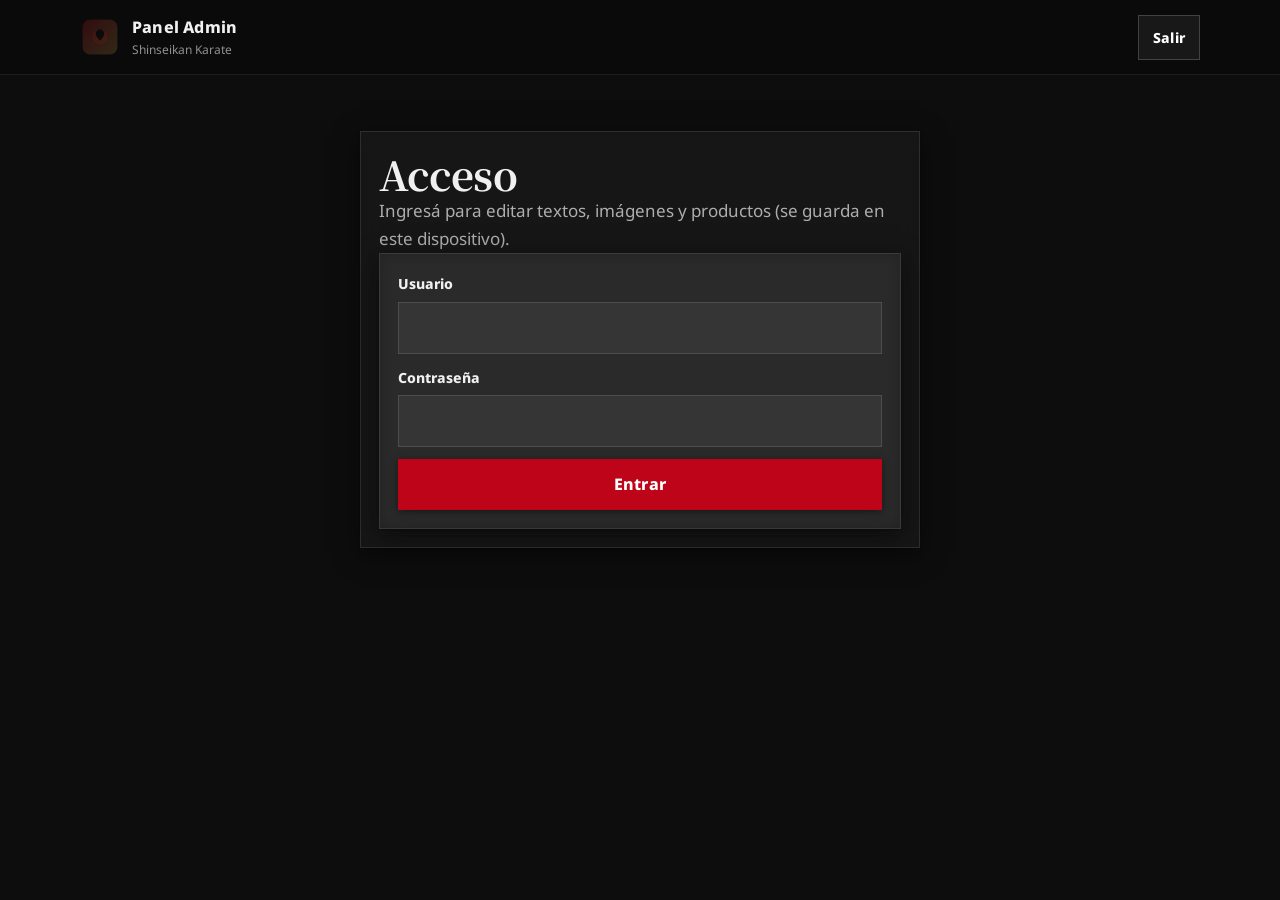
==== commit ab2500b4: "Title: Add visual editor with block-based page management Key features implemented: - New admin/edit" ====
--- a/admin/index.html
+++ b/admin/index.html
@@ -19,7 +19,7 @@
     <header class="site-header admin-header">
       <div class="container header-inner">
         <a class="brand" href="../" aria-label="Volver al sitio">
-          <img id="adminLogo" class="brand-logo" alt="Shinseikan Karate" src="../img/logo-blanco.png" />
+          <img id="adminLogo" class="brand-logo" alt="Shinseikan Karate" />
           <div class="brand-text">
             <span class="brand-name">Panel Admin</span>
             <span class="brand-tagline">Shinseikan Karate</span>
@@ -76,6 +76,8 @@
               <button class="admin-tab" data-tab="tabShop" type="button">Shop (KAI)</button>
               <button class="admin-tab" data-tab="tabBlocks" type="button">Bloques extra</button>
               <button class="admin-tab" data-tab="tabBackup" type="button">Backup</button>
+              <hr style="border: none; border-top: 1px solid var(--border); margin: 10px 0;" />
+              <a class="admin-tab" href="./editor.html" style="text-decoration: none; display: block;">🎨 Editor Visual</a>
             </aside>
 
             <section class="admin-content card" id="tabBrand" hidden>
--- a/css/styles.css
+++ b/css/styles.css
@@ -25,18 +25,23 @@
   box-sizing: border-box;
 }
 
-html {
-  scroll-behavior: smooth;
-}
-
-body {
-  margin: 0;
-  color: var(--fg);
-  background: var(--bg);
-  font-family: var(--font);
-  line-height: 1.65;
-  color: var(--text);
-}
+html { 
+  scroll-behavior: smooth; 
+} 
+
+html, 
+body { 
+  overflow-x: hidden; 
+} 
+ 
+body { 
+  margin: 0; 
+  color: var(--fg); 
+  background: var(--bg); 
+  font-family: var(--font); 
+  line-height: 1.65; 
+  color: var(--text); 
+} 
 
 img {
   max-width: 100%;
@@ -59,10 +64,13 @@
   font-family: ui-monospace, SFMono-Regular, Menlo, Monaco, Consolas, "Liberation Mono", "Courier New", monospace;
 }
 
-.container {
-  width: min(var(--container), calc(100% - 40px));
-  margin: 0 auto;
-}
+.container { 
+  width: 100%; 
+  max-width: var(--container); 
+  margin: 0 auto; 
+  padding-left: 20px; 
+  padding-right: 20px; 
+} 
 
 .sr-only {
   position: absolute;
@@ -127,6 +135,25 @@
   object-fit: contain; 
 } 
 
+.brand-logo-fixed { 
+  width: 40px; 
+  height: 40px; 
+  object-fit: contain; 
+  display: block; 
+} 
+
+.brand-logo-dynamic { 
+  position: absolute; 
+  width: 1px; 
+  height: 1px; 
+  padding: 0; 
+  margin: -1px; 
+  overflow: hidden; 
+  clip: rect(0, 0, 0, 0); 
+  white-space: nowrap; 
+  border: 0; 
+} 
+
 /* Logo top container */
 .logo-top-container {
   display: flex;
@@ -216,15 +243,25 @@
   top: 6px;
 }
 
-.mobile-nav {
-  border-top: 1px solid var(--border);
-  padding: 12px 0;
-}
-.mobile-nav a {
-  display: block;
-  padding: 12px 20px;
-  color: var(--text);
-}
+.mobile-nav { 
+  border-top: 1px solid var(--border); 
+  padding: 12px 0; 
+  overflow: hidden; 
+  max-height: 0; 
+  opacity: 0; 
+  transform: translateY(-6px); 
+  transition: max-height 0.28s ease, opacity 0.2s ease, transform 0.28s ease; 
+} 
+.mobile-nav.is-open { 
+  max-height: 320px; 
+  opacity: 1; 
+  transform: translateY(0); 
+} 
+.mobile-nav a { 
+  display: block; 
+  padding: 12px 20px; 
+  color: var(--text); 
+} 
 .mobile-nav a:hover { 
   background: rgba(255,255,255,0.06); 
 } 
@@ -407,28 +444,28 @@
   box-shadow: 0 0 0 2px rgba(200, 162, 74, 0.1);
 }
 
-.hero-bg {
-  position: absolute;
-  inset: 0;
-  pointer-events: none;
-}
+.hero-bg { 
+  position: absolute; 
+  inset: 0; 
+  pointer-events: none; 
+  overflow: hidden; 
+} 
 .hero-grid { 
   position: absolute; 
-  inset: -40px; 
-  opacity: 0.09; 
-  background-image: linear-gradient(var(--border) 1px, transparent 1px), 
-    linear-gradient(90deg, var(--border) 1px, transparent 1px); 
+  inset: 0; 
+  opacity: 0.08; 
+  background-image: linear-gradient(var(--border) 1px, transparent 1px),
+    linear-gradient(90deg, var(--border) 1px, transparent 1px);
   background-size: 72px 72px; 
-  transform: skewY(-6deg); 
-  transform-origin: top left; 
 } 
 .hero-sun { 
-  position: absolute;
-  right: -160px;
-  top: -160px;
-  width: 420px;
-  height: 420px;
-  border-radius: 999px;
+  position: absolute; 
+  left: 50%; 
+  top: -220px; 
+  width: 420px; 
+  height: 420px; 
+  border-radius: 999px; 
+  transform: translateX(-50%); 
   background: radial-gradient( 
     circle at 30% 30%, 
     rgba(193, 18, 31, 0.14), 
@@ -443,15 +480,19 @@
 } 
  
 .home .hero { 
-  padding: 44px 0 56px; 
+  padding: 32px 0 56px; 
 } 
  
-.home .hero-inner { 
-  grid-template-columns: 1fr; 
-  place-items: center; 
-  text-align: center; 
-  gap: 20px; 
-} 
+.home .hero-inner {  
+  display: grid;  
+  grid-template-columns: 1fr;  
+  place-items: center;  
+  text-align: center;  
+  gap: 20px;  
+  max-width: var(--container);  
+  margin: 0 auto;  
+  padding: 0 16px;  
+}  
  
 .home .hero-copy { 
   max-width: 820px; 
@@ -527,24 +568,31 @@
   font-size: 1.0625rem; 
 } 
  
-.home .hero-actions { 
-  justify-content: center; 
-  margin-top: 18px; 
-  flex-wrap: nowrap; 
-  gap: 0; 
-  width: min(560px, 100%); 
-} 
-.home .hero-actions .btn { 
-  background: rgba(255,255,255,0.08); 
-  border: 1px solid rgba(255,255,255,0.22); 
-  color: #fff; 
-  font-weight: 800; 
-  padding: 13px 10px; 
-  flex: 1 1 0; 
-  min-width: 0; 
-  font-size: 14px; 
-  white-space: nowrap; 
-} 
+.home .hero-actions {  
+  display: flex; 
+  justify-content: center;  
+  margin-top: 18px;  
+  flex-wrap: wrap;  
+  gap: 0;  
+  width: 100%; 
+  max-width: var(--container); 
+  margin: 0 auto; 
+  padding: 0 16px; 
+}  
+.home .hero-actions .btn {  
+  background: rgba(255,255,255,0.08);  
+  border: 1px solid rgba(255,255,255,0.22);  
+  color: #fff;  
+  font-weight: 800;  
+  padding: 13px 10px;  
+  flex: 1 1 0;  
+  min-width: 0;  
+  font-size: clamp(12px, 3.6vw, 14px);  
+  white-space: normal;  
+  overflow: hidden;  
+  text-overflow: ellipsis;  
+  text-align: center;  
+}  
 .home .hero-actions .btn + .btn { 
   border-left: 0; 
 } 
@@ -1058,6 +1106,9 @@
   .btn { 
     transition: none; 
   } 
+  .mobile-nav { 
+    transition: none; 
+  } 
   .home .logo-hero-spin { 
     animation: none; 
   } 
